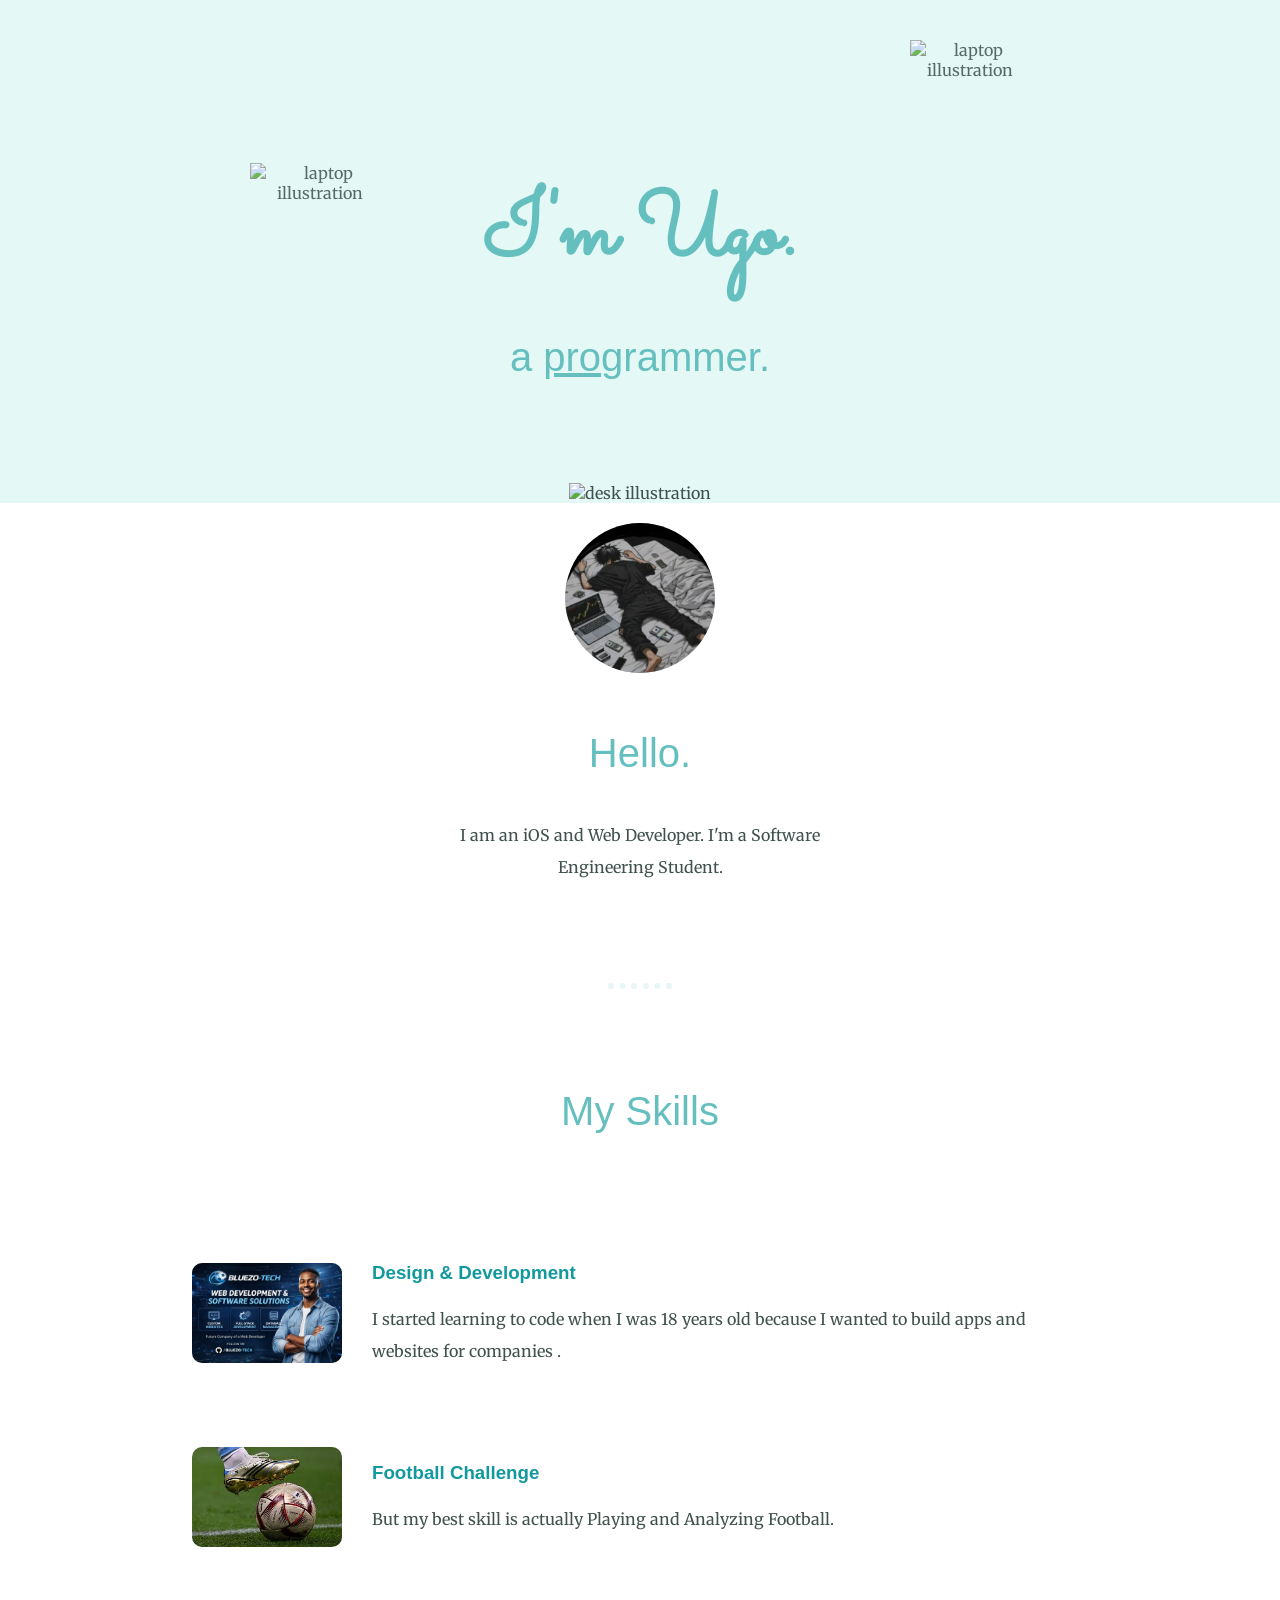
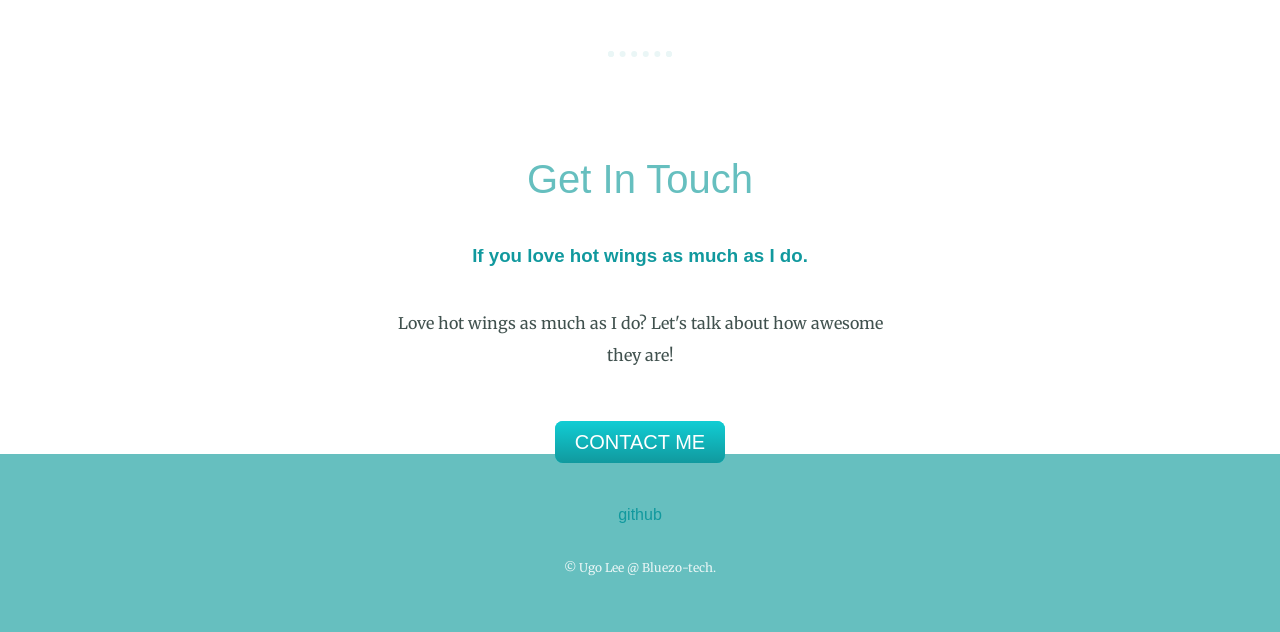
==== index.html @ 8b3c7c63 "Add files via upload" ====
<!DOCTYPE html>
<html lang="en">
<head>
  <meta charset="UTF-8">
  <title>Ugo Lee</title>

  <link rel="preconnect" href="https://fonts.googleapis.com">
  <link rel="preconnect" href="https://fonts.gstatic.com" crossorigin>
  <link href="https://fonts.googleapis.com/css2?family=Merriweather:wght@300;400;700;900&family=Sacramento&display=swap" rel="stylesheet">

  <link rel="stylesheet" href="style.css">
</head>

<body>

  <div class="top-container">
    <img class="top-cloud"
      src="https://cdn-icons-png.flaticon.com/512/2282/2282188.png"
      alt="laptop illustration">

    <div class="title-text">
      <h1>I'm Ugo.</h1>
      <h2>a <span class="pro">pro</span>grammer.</h2>
    </div>

    <img class="bottom-cloud"
      src="https://cdn-icons-png.flaticon.com/512/2282/2282188.png"
      alt="laptop illustration">

    <img class="mountain"
      src="https://cdn-icons-png.flaticon.com/512/1048/1048953.png"
      alt="desk illustration">
  </div>

  <div class="middle-container">
    <div class="profile">
      <img src="./assets/profile.jpg" alt="angela-profile-img">
      <h2>Hello.</h2>
      <p class="intro">
        I am an iOS and Web Developer. I'm a Software Engineering Student.
      </p>
    </div>

    <hr>

    <div class="skills">
      <h2>My Skills</h2>

      <div class="skill-row">
        <div class="skill-item">
          <img class="skill-img" src="./assets/Bluezo-tech.png" alt="Bluezo-tech">
          <div class="skill-text">
            <h3>Design & Development</h3>
            <p>I started learning to code when I was 18 years old because I wanted to build apps and websites for companies .</p>
          </div>
        </div>

        <div class="skill-item">
          <img class="skill-img" src="./assets/football-imag.jpg" alt="football">
          <div class="skill-text">
            <h3>Football Challenge</h3>
            <p>But my best skill is actually Playing and Analyzing Football.</p>
          </div>
        </div>
      </div>
    </div>

    <hr>

    <div class="contact-me">
      <h2>Get In Touch</h2>
      <h3>If you love hot wings as much as I do.</h3>
      <p class="contact-message">
        Love hot wings as much as I do? Let's talk about how awesome they are!
      </p>
      <a class="btn" href="mailto:ilove@hotwings.com">CONTACT ME</a>
    </div>
  </div>

  <div class="bottom-container">
    <a class="footer-link" href="https://github.com/Bluezo-tech">github</a>
    <p class="copyright">© Ugo Lee @ Bluezo-tech.</p>
  </div>

</body>
</html>
---- style.css ----
body {
  color: #40514e;
  margin: 0;
  text-align: center;
  font-family: "Merriweather", serif;
}

h1 {
  color: #66bfbf;
  font-size: 5.625rem;
  margin: 50px auto 0 auto;
  font-family: "Sacramento", cursive;
}

h2 {
  color: #66bfbf;
  font-family: "Montserrat", sans-serif;
  font-size: 2.5rem;
  font-weight: normal;
  padding-bottom: 10px;
}

h3 {
  color: #11999e;
  font-family: "Montserrat", sans-serif;
}

p {
  line-height: 2;
}

hr {
  border: dotted #eaf6f6 6px;
  border-bottom: none;
  width: 4%;
  margin: 100px auto;
}

a {
  color: #11999e;
  font-family: "Montserrat", sans-serif;
  margin: 10px 20px;
  text-decoration: none;
}

a:hover {
  color: #eaf6f6;
}

.top-container {
  background-color: #e4f9f5;
  position: relative;
  padding-top: 120px;
  text-align: center;
  overflow: hidden;
}

.bottom-container {
  background-color: #66bfbf;
  padding: 50px 0 20px;
}

.pro {
  text-decoration: underline;
}

.intro {
  width: 30%;
  margin: auto;
}

.contact-message {
  width: 40%;
  margin: 40px auto 60px;
}

.copyright {
  color: #eaf6f6;
  font-size: 0.75rem;
  padding: 20px 0;
}

.top-cloud {
  position: absolute;
  width: 120px;
  top: 40px;
  right: 250px;
  opacity: 0.85;
}

.bottom-cloud {
  position: absolute;
  width: 140px;
  bottom: 300px;
  left: 250px;
  opacity: 0.85;
}

.mountain {
  width: 500px;
  margin-top: 60px;
}

.profile img {
  width: 150px;
  height: 150px;
  border-radius: 50%;
  object-fit: cover;
  margin-top: 20px;
  margin-bottom: 20px;
}

/* Skills Section */
.skill-row {
  display: flex;
  flex-direction: column;
  gap: 60px;
  width: 70%;
  margin: 100px auto;
}

.skill-item {
  display: flex;
  align-items: center;
  gap: 30px;
}

.skill-img {
  width: 150px;
  border-radius: 10px;
}

.skill-text {
  flex: 1;
  text-align: left;
}

.btn {
  background: #11cdd4;
  background-image: linear-gradient(to bottom, #11cdd4, #11999e);
  border-radius: 8px;
  font-family: "Montserrat", sans-serif;
  color: #ffffff;
  font-size: 20px;
  padding: 10px 20px;
  text-decoration: none;
}

.btn:hover {
  background: #30e3cb;
  background-image: linear-gradient(to bottom, #30e3cb, #2bc4ad);
  text-decoration: none;
}
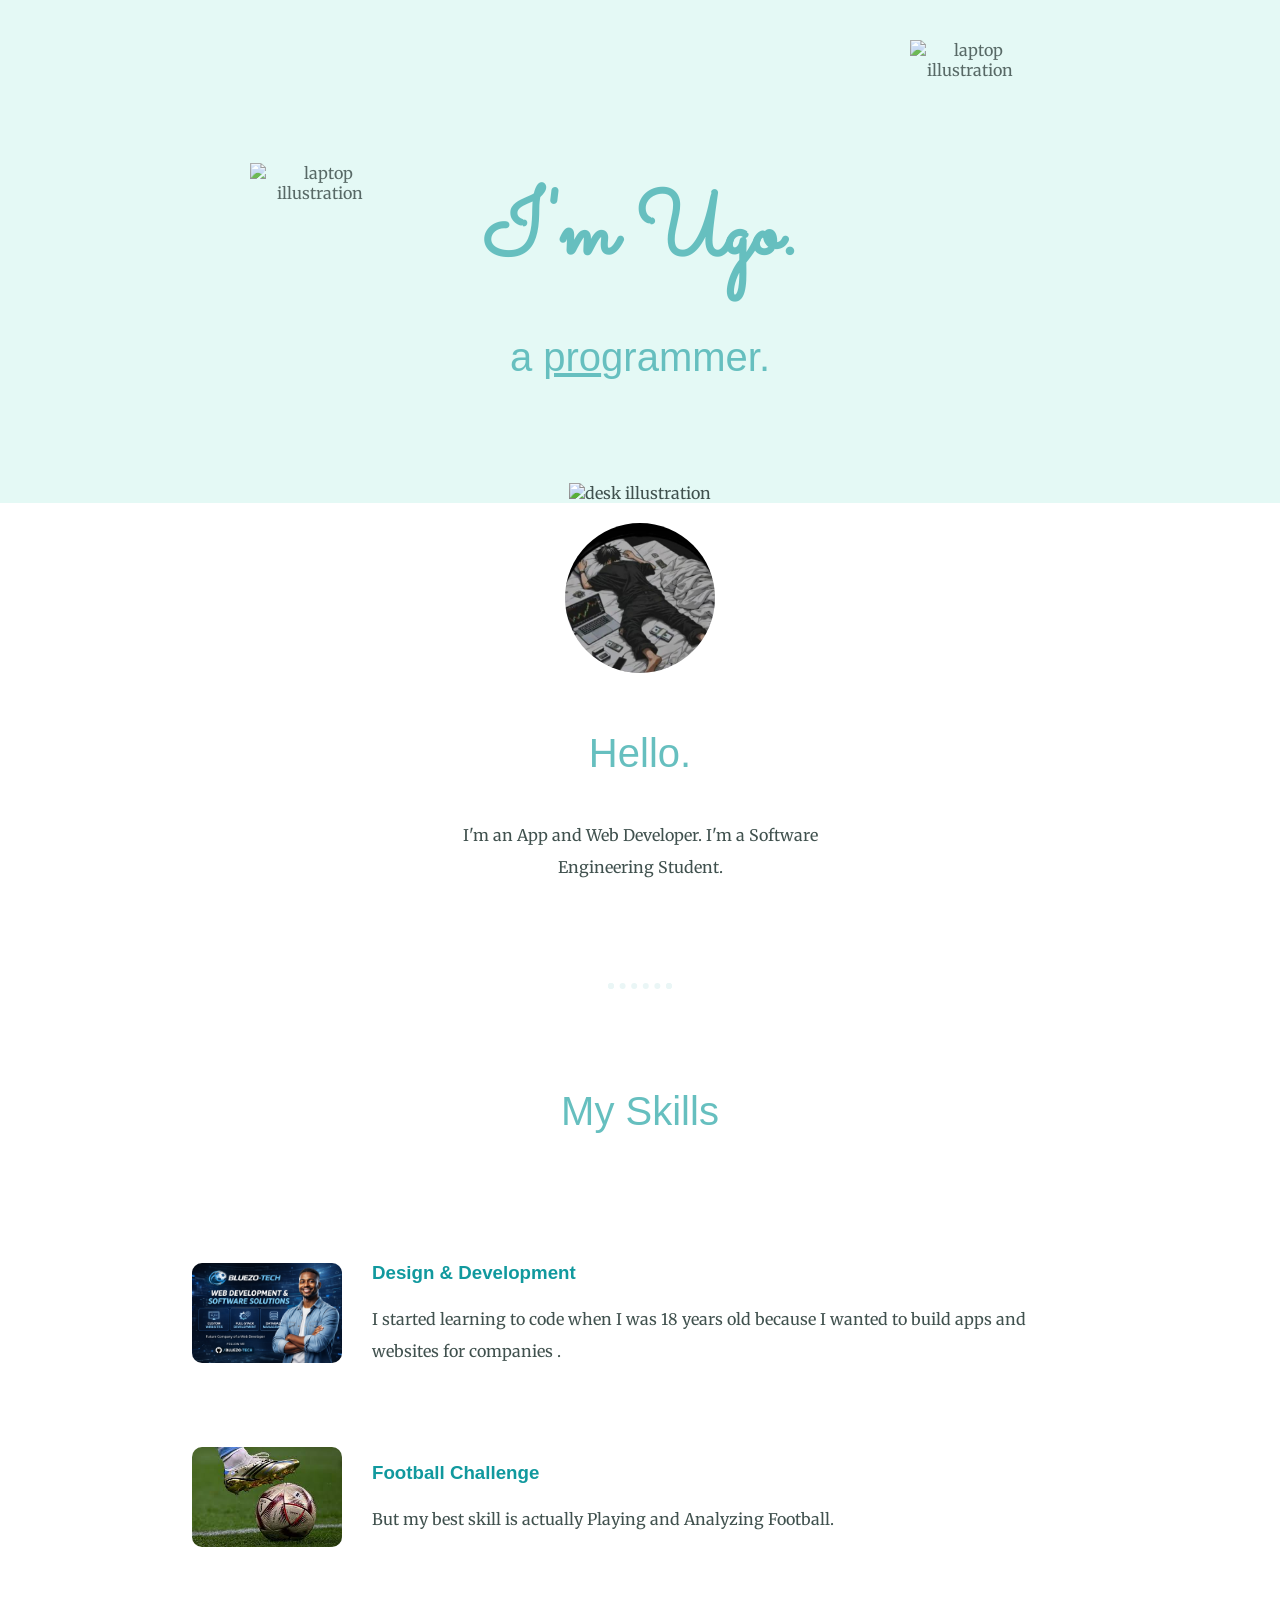
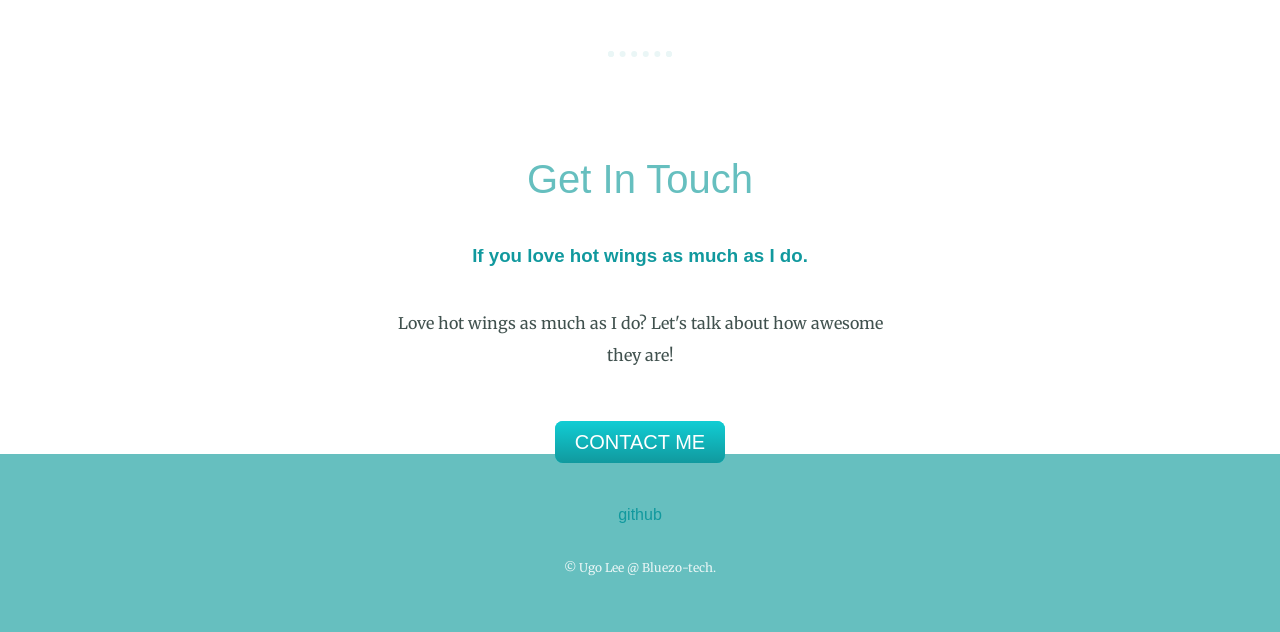
==== commit f3956cfa: "Revise profile description and clean up HTML Updated profile description and fixed minor formatting " ====
--- a/index.html
+++ b/index.html
@@ -37,7 +37,7 @@
       <img src="./assets/profile.jpg" alt="angela-profile-img">
       <h2>Hello.</h2>
       <p class="intro">
-        I am an iOS and Web Developer. I'm a Software Engineering Student.
+        I'm an App and Web Developer. I'm a Software Engineering Student.
       </p>
     </div>
 
@@ -84,3 +84,4 @@
 
 </body>
 </html>
+
